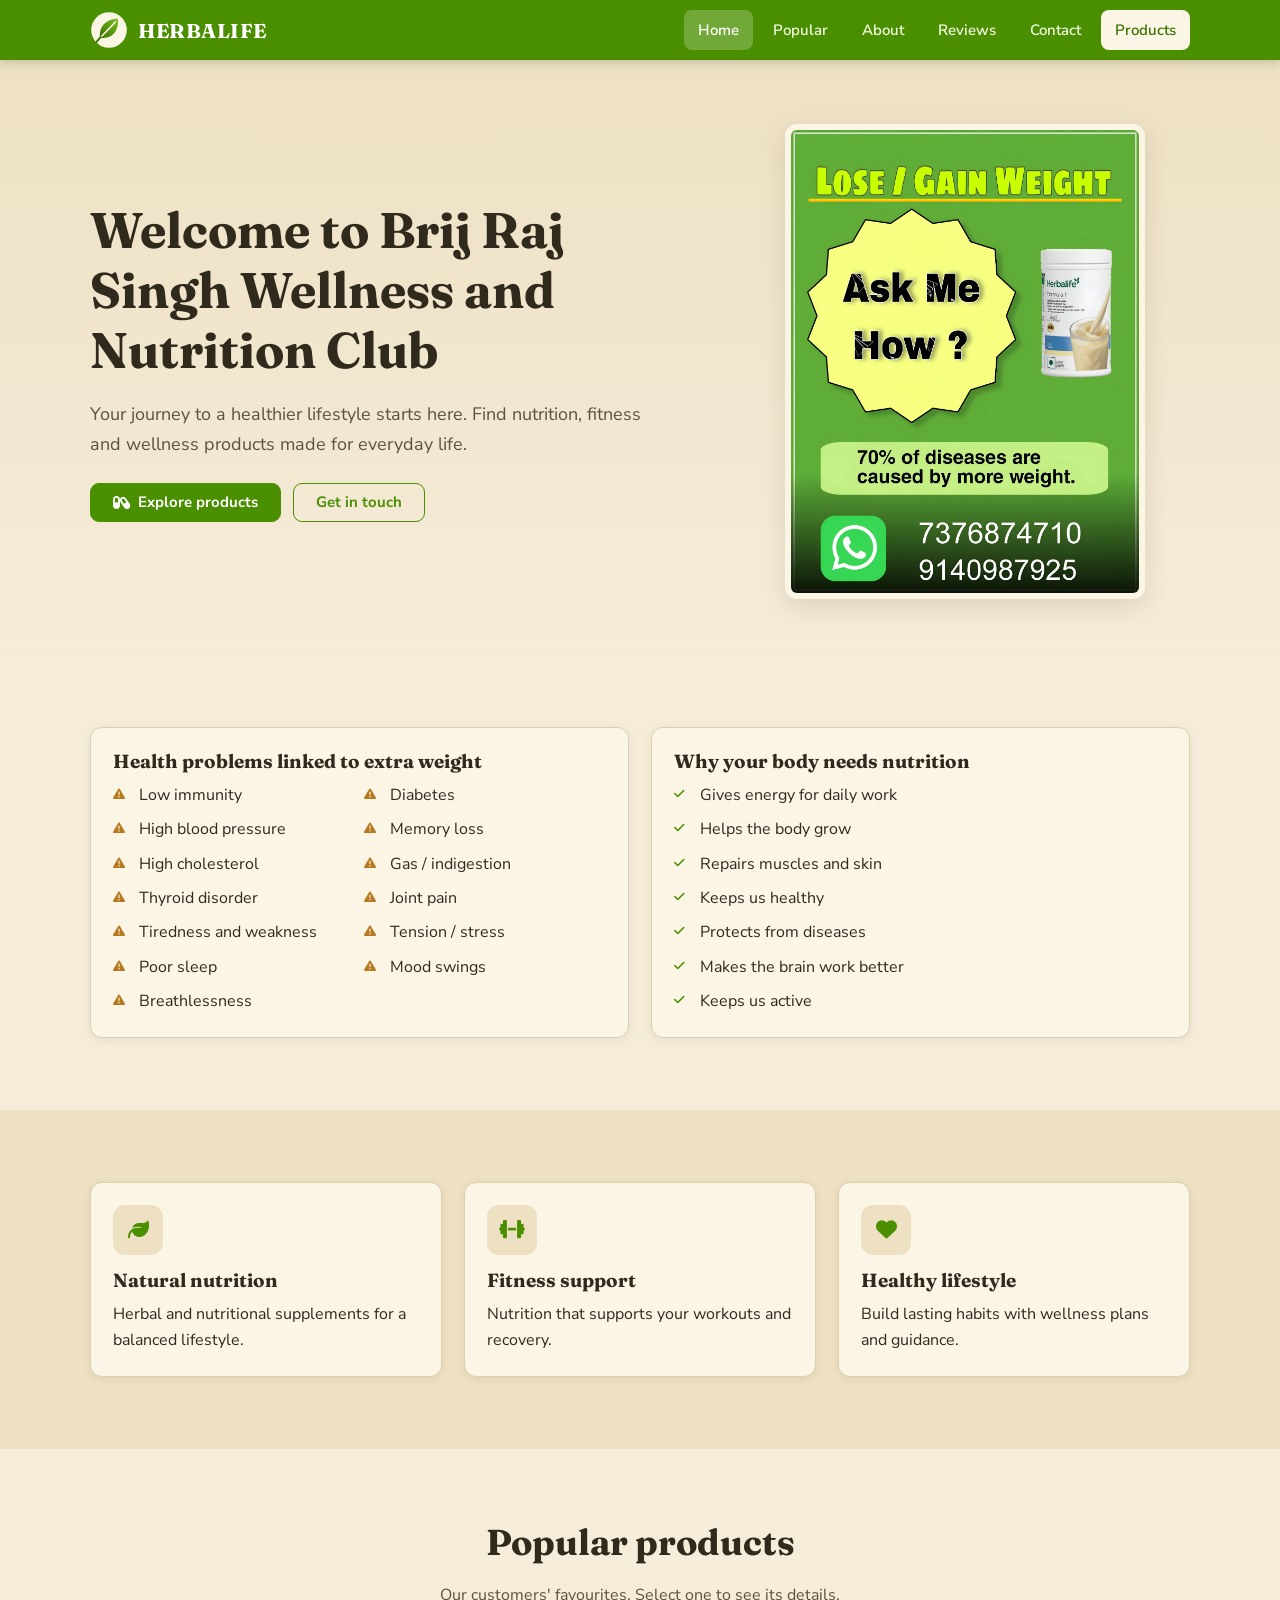
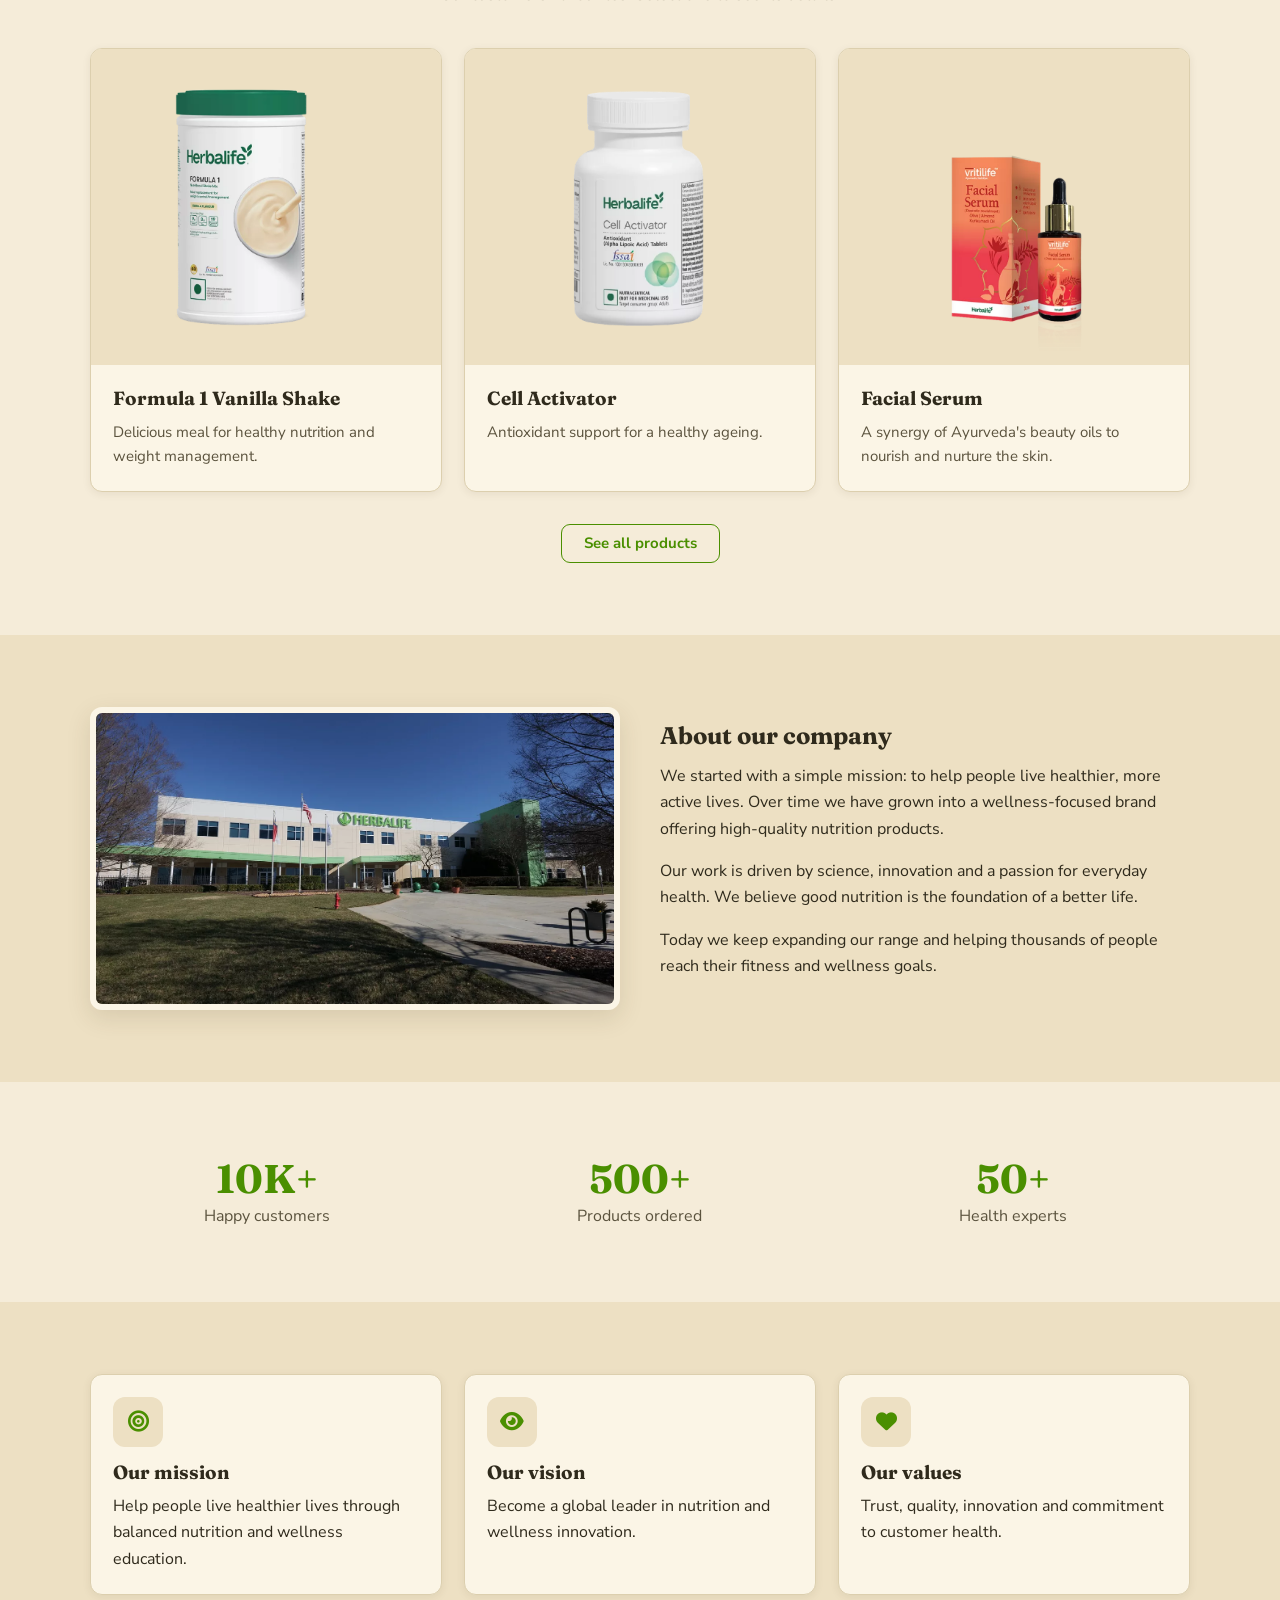
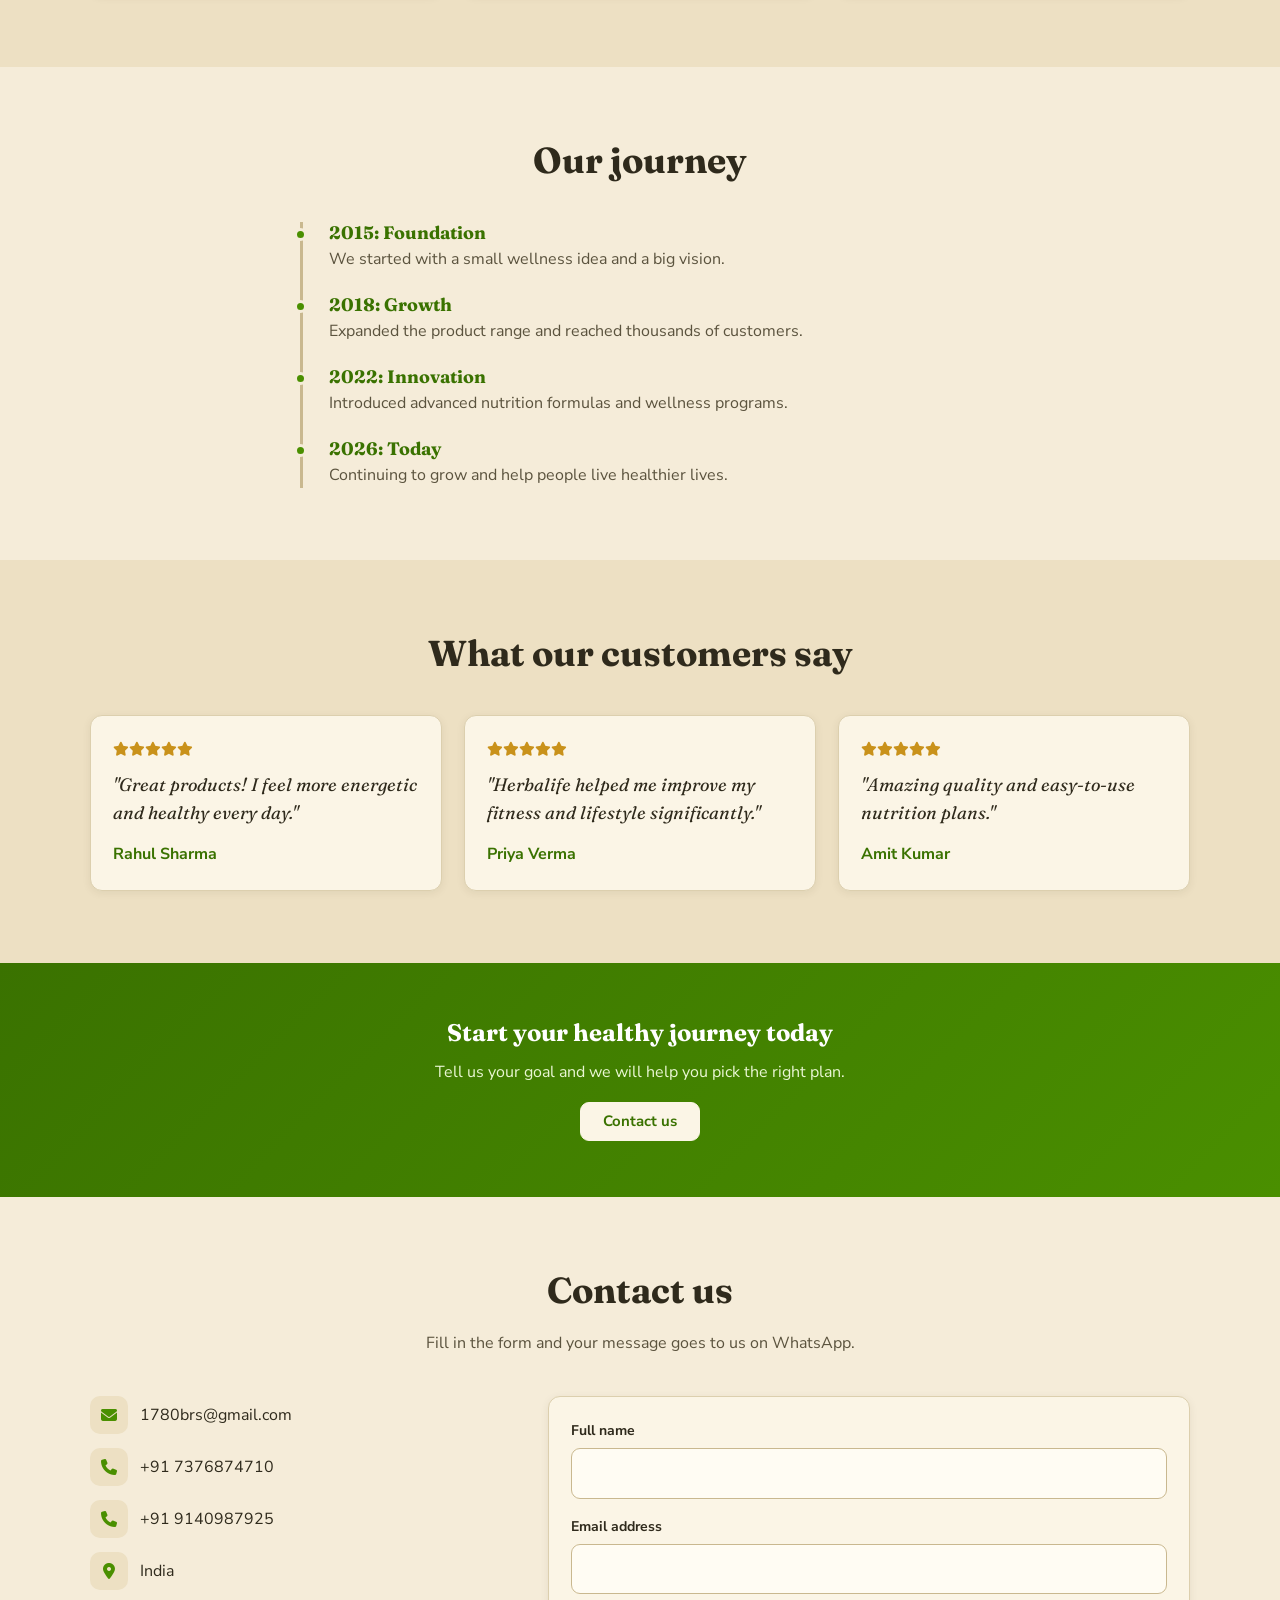
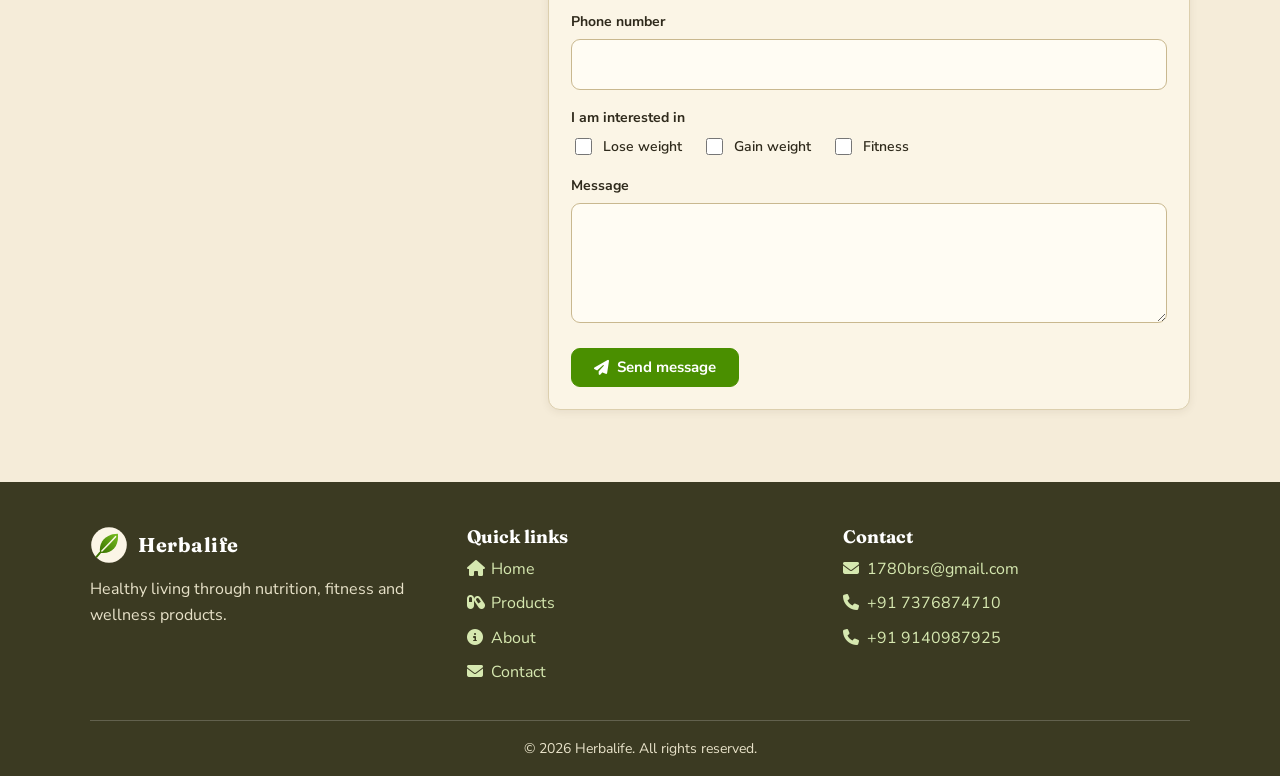
==== index.html @ 3e50e1ab "Add files via upload" ====
<!DOCTYPE html>
<html lang="en">
<head>
<meta charset="UTF-8">
<meta name="viewport" content="width=device-width, initial-scale=1">
<link rel="icon" type="image/svg+xml" href="photo/favicon.svg">
<link rel="icon" type="image/png" sizes="32x32" href="photo/favicon-32.png">
<link rel="apple-touch-icon" href="photo/apple-touch-icon.png">
<link rel="preconnect" href="https://fonts.googleapis.com">
<link href="https://fonts.googleapis.com/css2?family=Fraunces:wght@600;700&family=Nunito+Sans:wght@400;600;700&display=swap" rel="stylesheet">
<link href="https://cdnjs.cloudflare.com/ajax/libs/font-awesome/6.5.0/css/all.min.css" rel="stylesheet">
<link rel="stylesheet" href="css/index.css">
<meta name="description" content="Herbalife nutrition: shakes, vitamins, beauty, fitness and wellness products.">
<title>Herbalife</title>
</head>
<body>
<header class="site-header" id="siteHeader">
  <div class="container navbar">
    <a class="brand" href="#home" data-top aria-label="Herbalife, back to top"><img src="photo/logo.svg" alt="" width="38" height="38"><span>HERBALIFE</span></a>
    <button class="nav-toggle" id="navToggle" aria-label="Toggle menu" aria-expanded="false"><i class="fa-solid fa-bars"></i></button>
    <ul class="nav-links" id="navLinks">
      <li><a href="index.html#home" data-section="home">Home</a></li>
      <li><a href="index.html#popular" data-section="popular">Popular</a></li>
      <li><a href="index.html#about" data-section="about">About</a></li>
      <li><a href="index.html#testimonials" data-section="testimonials">Reviews</a></li>
      <li><a href="index.html#contact" data-section="contact">Contact</a></li>
      <li><a class="nav-cta" href="pages/products.html">Products</a></li>
    </ul>
  </div>
</header>

<main>
<!-- HOME -->
<section class="hero" id="home">
  <div class="container hero-grid">
    <div>
      <h1>Welcome to Brij Raj Singh Wellness and Nutrition Club</h1>
      <p class="lead">Your journey to a healthier lifestyle starts here. Find nutrition, fitness and wellness products made for everyday life.</p>
      <div class="hero-actions">
        <a class="btn" href="pages/products.html"><i class="fa-solid fa-capsules"></i> Explore products</a>
        <a class="btn outline" href="#contact">Get in touch</a>
      </div>
    </div>
    <div class="hero-img"><img src="photo/poster.jpg" alt="Wellness club poster"></div>
  </div>
</section>

<section class="section">
  <div class="container grid cols-2">
    <div class="card"><div class="card-body">
      <h3>Health problems linked to extra weight</h3>
      <ul class="checklist warn two">
        <li>Low immunity</li><li>Diabetes</li><li>High blood pressure</li><li>Memory loss</li>
        <li>High cholesterol</li><li>Gas / indigestion</li><li>Thyroid disorder</li><li>Joint pain</li>
        <li>Tiredness and weakness</li><li>Tension / stress</li><li>Poor sleep</li><li>Mood swings</li><li>Breathlessness</li>
      </ul></div></div>
    <div class="card"><div class="card-body">
      <h3>Why your body needs nutrition</h3>
      <ul class="checklist">
        <li>Gives energy for daily work</li><li>Helps the body grow</li><li>Repairs muscles and skin</li>
        <li>Keeps us healthy</li><li>Protects from diseases</li><li>Makes the brain work better</li><li>Keeps us active</li>
      </ul></div></div>
  </div>
</section>

<section class="section alt">
  <div class="container grid cols-3">
    <div class="card"><div class="card-body"><div class="icon-badge"><i class="fa-solid fa-leaf"></i></div><h3>Natural nutrition</h3><p>Herbal and nutritional supplements for a balanced lifestyle.</p></div></div>
    <div class="card"><div class="card-body"><div class="icon-badge"><i class="fa-solid fa-dumbbell"></i></div><h3>Fitness support</h3><p>Nutrition that supports your workouts and recovery.</p></div></div>
    <div class="card"><div class="card-body"><div class="icon-badge"><i class="fa-solid fa-heart"></i></div><h3>Healthy lifestyle</h3><p>Build lasting habits with wellness plans and guidance.</p></div></div>
  </div>
</section>

<!-- POPULAR PRODUCTS -->
<section class="section" id="popular">
  <div class="container">
    <div class="section-head"><h2>Popular products</h2><p>Our customers' favourites. Select one to see its details.</p></div>
    <div class="grid cols-3" id="popularGrid"></div>
    <div class="center"><a class="btn outline" href="pages/products.html">See all products</a></div>
  </div>
</section>

<!-- ABOUT -->
<section class="section alt" id="about">
  <div class="container">
    <div class="about-story">
      <img src="photo/herbal.webp" alt="Our story">
      <div>
        <h2>About our company</h2>
        <p>We started with a simple mission: to help people live healthier, more active lives. Over time we have grown into a wellness-focused brand offering high-quality nutrition products.</p>
        <p>Our work is driven by science, innovation and a passion for everyday health. We believe good nutrition is the foundation of a better life.</p>
        <p>Today we keep expanding our range and helping thousands of people reach their fitness and wellness goals.</p>
      </div>
    </div>
  </div>
</section>

<section class="section">
  <div class="container">
    <div class="stats">
      <div class="stat"><b>10K+</b><span>Happy customers</span></div>
      <div class="stat"><b>500+</b><span>Products ordered</span></div>
      <div class="stat"><b>50+</b><span>Health experts</span></div>
    </div>
  </div>
</section>

<section class="section alt">
  <div class="container grid cols-3">
    <div class="card"><div class="card-body"><div class="icon-badge"><i class="fa-solid fa-bullseye"></i></div><h3>Our mission</h3><p>Help people live healthier lives through balanced nutrition and wellness education.</p></div></div>
    <div class="card"><div class="card-body"><div class="icon-badge"><i class="fa-solid fa-eye"></i></div><h3>Our vision</h3><p>Become a global leader in nutrition and wellness innovation.</p></div></div>
    <div class="card"><div class="card-body"><div class="icon-badge"><i class="fa-solid fa-heart"></i></div><h3>Our values</h3><p>Trust, quality, innovation and commitment to customer health.</p></div></div>
  </div>
</section>

<section class="section">
  <div class="container">
    <div class="section-head"><h2>Our journey</h2></div>
    <ul class="timeline">
      <li><h4>2015: Foundation</h4><p>We started with a small wellness idea and a big vision.</p></li>
      <li><h4>2018: Growth</h4><p>Expanded the product range and reached thousands of customers.</p></li>
      <li><h4>2022: Innovation</h4><p>Introduced advanced nutrition formulas and wellness programs.</p></li>
      <li><h4>2026: Today</h4><p>Continuing to grow and help people live healthier lives.</p></li>
    </ul>
  </div>
</section>

<!-- TESTIMONIALS -->
<section class="section alt" id="testimonials">
  <div class="container">
    <div class="section-head"><h2>What our customers say</h2></div>
    <div class="grid cols-3">
      <div class="card quote"><div class="card-body"><div class="stars"><i class="fa-solid fa-star"></i><i class="fa-solid fa-star"></i><i class="fa-solid fa-star"></i><i class="fa-solid fa-star"></i><i class="fa-solid fa-star"></i></div><p>"Great products! I feel more energetic and healthy every day."</p><cite>Rahul Sharma</cite></div></div>
      <div class="card quote"><div class="card-body"><div class="stars"><i class="fa-solid fa-star"></i><i class="fa-solid fa-star"></i><i class="fa-solid fa-star"></i><i class="fa-solid fa-star"></i><i class="fa-solid fa-star"></i></div><p>"Herbalife helped me improve my fitness and lifestyle significantly."</p><cite>Priya Verma</cite></div></div>
      <div class="card quote"><div class="card-body"><div class="stars"><i class="fa-solid fa-star"></i><i class="fa-solid fa-star"></i><i class="fa-solid fa-star"></i><i class="fa-solid fa-star"></i><i class="fa-solid fa-star"></i></div><p>"Amazing quality and easy-to-use nutrition plans."</p><cite>Amit Kumar</cite></div></div>
    </div>
  </div>
</section>

<section class="cta">
  <div class="container">
    <h2>Start your healthy journey today</h2>
    <p>Tell us your goal and we will help you pick the right plan.</p>
    <a class="btn light" href="#contact">Contact us</a>
  </div>
</section>

<!-- CONTACT -->
<section class="section" id="contact">
  <div class="container">
    <div class="section-head"><h2>Contact us</h2><p>Fill in the form and your message goes to us on WhatsApp.</p></div>
    <div class="contact-wrap">
      <div class="contact-info">
        <a href="mailto:1780brs@gmail.com"><i class="fa-solid fa-envelope"></i>1780brs@gmail.com</a>
        <a href="tel:+917376874710"><i class="fa-solid fa-phone"></i>+91 7376874710</a>
        <a href="tel:+919140987925"><i class="fa-solid fa-phone"></i>+91 9140987925</a>
        <div><i class="fa-solid fa-location-dot"></i>India</div>
      </div>
      <form class="card" id="contactForm"><div class="card-body">
        <div class="field"><label for="name">Full name</label><input class="input" type="text" id="name" required></div>
        <div class="field"><label for="email">Email address</label><input class="input" type="email" id="email" required></div>
        <div class="field"><label for="phone">Phone number</label><input class="input" type="tel" id="phone" maxlength="10" pattern="[0-9]{10}" title="Enter a 10 digit number" required></div>
        <div class="field"><label>I am interested in</label>
          <div class="checks">
            <label><input type="checkbox" name="problem" value="Lose Weight"> Lose weight</label>
            <label><input type="checkbox" name="problem" value="Gain Weight"> Gain weight</label>
            <label><input type="checkbox" name="problem" value="Fitness"> Fitness</label>
          </div></div>
        <div class="field"><label for="message">Message</label><textarea class="input" id="message" required></textarea></div>
        <button class="btn" type="submit"><i class="fa-solid fa-paper-plane"></i> Send message</button>
      </div></form>
    </div>
  </div>
</section>
</main>

<footer class="footer">
  <div class="container">
    <div class="footer-grid">
      <div><a class="footer-brand" href="#home" data-top aria-label="Herbalife, back to top"><img src="photo/logo.svg" alt="" width="38" height="38"><span>Herbalife</span></a><p>Healthy living through nutrition, fitness and wellness products.</p></div>
      <div><h4>Quick links</h4>
        <a href="index.html#home"><i class="fa-solid fa-house"></i>Home</a>
        <a href="pages/products.html"><i class="fa-solid fa-capsules"></i>Products</a>
        <a href="index.html#about"><i class="fa-solid fa-circle-info"></i>About</a>
        <a href="index.html#contact"><i class="fa-solid fa-envelope"></i>Contact</a></div>
      <div><h4>Contact</h4>
        <a href="mailto:1780brs@gmail.com"><i class="fa-solid fa-envelope"></i>1780brs@gmail.com</a>
        <a href="tel:+917376874710"><i class="fa-solid fa-phone"></i>+91 7376874710</a>
        <a href="tel:+919140987925"><i class="fa-solid fa-phone"></i>+91 9140987925</a></div>
    </div>
    <div class="footer-bottom">&copy; 2026 Herbalife. All rights reserved.</div>
  </div>
</footer>
<script src="js/products-data.js"></script>
<script src="js/index.js"></script>
</body>
</html>
---- css/index.css ----
/* Herbalife site - plain CSS (no Bootstrap). Cream theme. */
:root{
  --cream:#f5ecd9; --cream-2:#ede0c3; --paper:#fbf5e6; --line:#dccfae; --line-2:#c9b88f;
  --ink:#2f2a1c; --ink-2:#5b533e; --muted:#8a7f64;
  --green:#4a8f00; --green-d:#3a7200; --leaf:#78be20;
  --nav-h:60px; --r:12px;
  --shadow:0 2px 8px rgba(70,55,20,.08); --shadow-lg:0 8px 24px rgba(70,55,20,.13);
  --font:"Nunito Sans",system-ui,-apple-system,"Segoe UI",Roboto,sans-serif;
  --font-h:"Fraunces",Georgia,"Times New Roman",serif;
}
*,*::before,*::after{box-sizing:border-box}
html{scroll-behavior:smooth;scroll-padding-top:calc(var(--nav-h) + 8px)}
body{margin:0;font-family:var(--font);font-size:16px;line-height:1.65;color:var(--ink);background:var(--cream)}
img{max-width:100%;display:block}
a{color:var(--green);text-decoration:none}
h1,h2,h3,h4{font-family:var(--font-h);line-height:1.2;margin:0 0 .5em;color:var(--ink)}
p{margin:0 0 1em}
ul{margin:0;padding:0}
:focus-visible{outline:3px solid var(--leaf);outline-offset:2px}

.container{width:100%;max-width:1140px;margin:0 auto;padding:0 20px}
.section{padding:72px 0}
.section.alt{background:var(--cream-2)}
.section-head{text-align:center;max-width:620px;margin:0 auto 40px}
.section-head h2{font-size:clamp(26px,4vw,36px)}
.section-head p{color:var(--ink-2)}
.grid{display:grid;gap:22px}
.grid.cols-3{grid-template-columns:repeat(auto-fit,minmax(250px,1fr))}
.grid.cols-2{grid-template-columns:repeat(auto-fit,minmax(300px,1fr))}

/* Buttons */
.btn{display:inline-flex;align-items:center;gap:8px;padding:11px 22px;border-radius:9px;border:1.5px solid var(--green);
  background:var(--green);color:#fff;font:700 15px/1 var(--font);cursor:pointer;transition:background .15s,color .15s}
.btn:hover{background:var(--green-d);border-color:var(--green-d)}
.btn.outline{background:transparent;color:var(--green)}
.btn.outline:hover{background:var(--green);color:#fff}
.btn.light{background:var(--paper);border-color:var(--paper);color:var(--green-d)}
.btn.light:hover{background:#fff8e8}

/* Cards */
.card{background:var(--paper);border:1px solid var(--line);border-radius:var(--r);box-shadow:var(--shadow);overflow:hidden}
.card-body{padding:22px}
.card h3{font-size:19px}
.card p:last-child{margin-bottom:0}

/* Navbar */
.site-header{position:sticky;top:0;z-index:100;background:var(--green);box-shadow:0 2px 10px rgba(40,50,10,.2)}
.navbar{height:var(--nav-h);display:flex;align-items:center;justify-content:space-between}
.brand{display:inline-flex;align-items:center;gap:10px;font:700 20px var(--font-h);letter-spacing:.5px;color:#fff}
.brand img{width:38px;height:38px;flex-shrink:0}
.nav-links{display:flex;align-items:center;gap:6px;list-style:none}
.nav-links a{display:block;color:#f3fbe3;padding:8px 14px;border-radius:8px;font-weight:600;font-size:15px}
.nav-links a:hover{background:rgba(255,255,255,.15);color:#fff}
.nav-links a.active{background:rgba(255,255,255,.22);color:#fff}
.nav-links a.nav-cta{background:var(--paper);color:var(--green-d)}
.nav-links a.nav-cta:hover,.nav-links a.nav-cta.active{background:#fff8e8;color:var(--green-d)}
.nav-toggle{display:none;background:none;border:1.5px solid rgba(255,255,255,.6);color:#fff;border-radius:8px;padding:7px 11px;font-size:18px;cursor:pointer}

/* Hero */
.hero{padding:64px 0 56px;background:linear-gradient(180deg,var(--cream-2),var(--cream))}
.hero-grid{display:grid;grid-template-columns:1.15fr .85fr;gap:40px;align-items:center}
.hero h1{font-size:clamp(32px,5vw,50px);margin-bottom:.4em}
.hero p.lead{font-size:18px;color:var(--ink-2);max-width:52ch}
.hero-actions{display:flex;flex-wrap:wrap;gap:12px;margin-top:24px}
.hero-img{display:flex;justify-content:center}
.hero-img img{width:min(100%,360px);border-radius:var(--r);border:6px solid var(--paper);box-shadow:var(--shadow-lg)}

/* Home info lists */
.checklist{list-style:none;display:grid;gap:8px}
.checklist li{position:relative;padding-left:26px}
.checklist li::before{content:"\f00c";font:900 12px "Font Awesome 6 Free";position:absolute;left:0;top:5px;color:var(--green)}
.checklist.warn li::before{content:"\f071";color:#b7791f}
.checklist.two{grid-template-columns:repeat(auto-fit,minmax(220px,1fr))}
.icon-badge{width:50px;height:50px;border-radius:12px;background:var(--cream-2);color:var(--green);display:grid;place-items:center;font-size:21px;margin-bottom:14px}

/* Popular products */
.p-card{display:flex;flex-direction:column;height:100%;color:inherit;transition:transform .2s,box-shadow .2s}
.p-card:hover{transform:translateY(-4px);box-shadow:var(--shadow-lg)}
.p-card .img{aspect-ratio:4/3;background:var(--cream-2);display:grid;place-items:center}
.p-card .img img{width:100%;height:100%;object-fit:contain;padding:14px}
.p-card .card-body{flex:1}
.p-card p{color:var(--ink-2);font-size:15px}
.center{text-align:center;margin-top:32px}

/* About */
.about-story{display:grid;grid-template-columns:1fr 1fr;gap:40px;align-items:center}
.about-story img{border-radius:var(--r);border:6px solid var(--paper);box-shadow:var(--shadow-lg);width:100%}
.stats{display:grid;grid-template-columns:repeat(auto-fit,minmax(160px,1fr));gap:20px;text-align:center}
.stat b{display:block;font:700 40px var(--font-h);color:var(--green)}
.stat span{color:var(--ink-2)}
.timeline{list-style:none;max-width:680px;margin:0 auto;border-left:3px solid var(--line-2);padding-left:26px;display:grid;gap:22px}
.timeline li{position:relative}
.timeline li::before{content:"";position:absolute;left:-35px;top:6px;width:13px;height:13px;border-radius:50%;background:var(--green);border:3px solid var(--cream)}
.timeline h4{font-size:18px;margin-bottom:2px;color:var(--green-d)}
.timeline p{margin:0;color:var(--ink-2)}

/* Testimonials */
.quote{height:100%}
.quote p{font:italic 400 18px/1.55 var(--font-h);margin-bottom:14px}
.quote cite{font-style:normal;font-weight:700;color:var(--green-d)}
.stars{color:#c9921b;margin-bottom:10px;font-size:14px}

/* CTA + contact */
.cta{background:linear-gradient(135deg,var(--green-d),var(--green));color:#fff;text-align:center;padding:56px 0}
.cta h2{color:#fff}
.cta p{color:#eaf7d3}
.contact-wrap{display:grid;grid-template-columns:.8fr 1.2fr;gap:30px;align-items:start}
.contact-info{display:grid;gap:14px}
.contact-info a,.contact-info div{display:flex;gap:12px;align-items:center;color:var(--ink)}
.contact-info i{width:38px;height:38px;border-radius:10px;background:var(--cream-2);color:var(--green);display:grid;place-items:center}
.field{margin-bottom:16px}
.field label{display:block;font-weight:700;font-size:14px;margin-bottom:6px}
.input{width:100%;padding:11px 13px;font:inherit;color:var(--ink);background:#fffcf3;border:1.5px solid var(--line-2);border-radius:9px}
.input:focus{outline:none;border-color:var(--leaf);box-shadow:0 0 0 3px rgba(120,190,32,.25)}
textarea.input{resize:vertical;min-height:120px}
.checks{display:flex;flex-wrap:wrap;gap:8px 20px}
.checks label{display:flex;align-items:center;gap:8px;font-weight:600;margin:0;cursor:pointer}
.checks input{accent-color:var(--green);width:17px;height:17px}

/* Footer */
.footer{background:#3b3a22;color:#e8e2c9;padding:44px 0 0}
.footer-grid{display:grid;grid-template-columns:repeat(auto-fit,minmax(220px,1fr));gap:30px}
.footer h4{color:#fff;font-size:18px}
.footer a{display:block;color:#d6e8b0;margin-bottom:8px}
.footer a:hover{color:#fff}
.footer a i{margin-right:8px;width:16px}
.footer .footer-brand{display:inline-flex;align-items:center;gap:10px;margin-bottom:12px;color:#fff;font:700 20px var(--font-h);letter-spacing:.5px}
.footer .footer-brand:hover{color:#fff}
.footer-bottom{border-top:1px solid rgba(255,255,255,.2);margin-top:26px;padding:16px 0;text-align:center;font-size:14px}

@media (max-width:820px){
  .nav-toggle{display:block}
  .nav-toggle{position:relative;z-index:130}
  .nav-links{position:fixed;top:0;right:0;bottom:0;width:min(280px,80vw);background:var(--green-d);flex-direction:column;align-items:stretch;gap:4px;padding:76px 18px 24px;z-index:120;box-shadow:-8px 0 24px rgba(0,0,0,.25);transform:translateX(100%);visibility:hidden;transition:transform .28s ease,visibility 0s linear .28s}
  .nav-links.open{transform:none;visibility:visible;transition:transform .28s ease}
  .nav-links a{padding:12px 14px;font-size:16px}
  .nav-overlay{position:fixed;inset:0;z-index:110;background:rgba(47,42,28,.45);opacity:0;visibility:hidden;transition:opacity .28s,visibility 0s linear .28s}
  .nav-overlay.active{opacity:1;visibility:visible;transition:opacity .28s}
  .hero-grid,.about-story,.contact-wrap{grid-template-columns:1fr}
  .section{padding:52px 0}
}
@media (prefers-reduced-motion:reduce){html{scroll-behavior:auto}*{transition:none!important}}
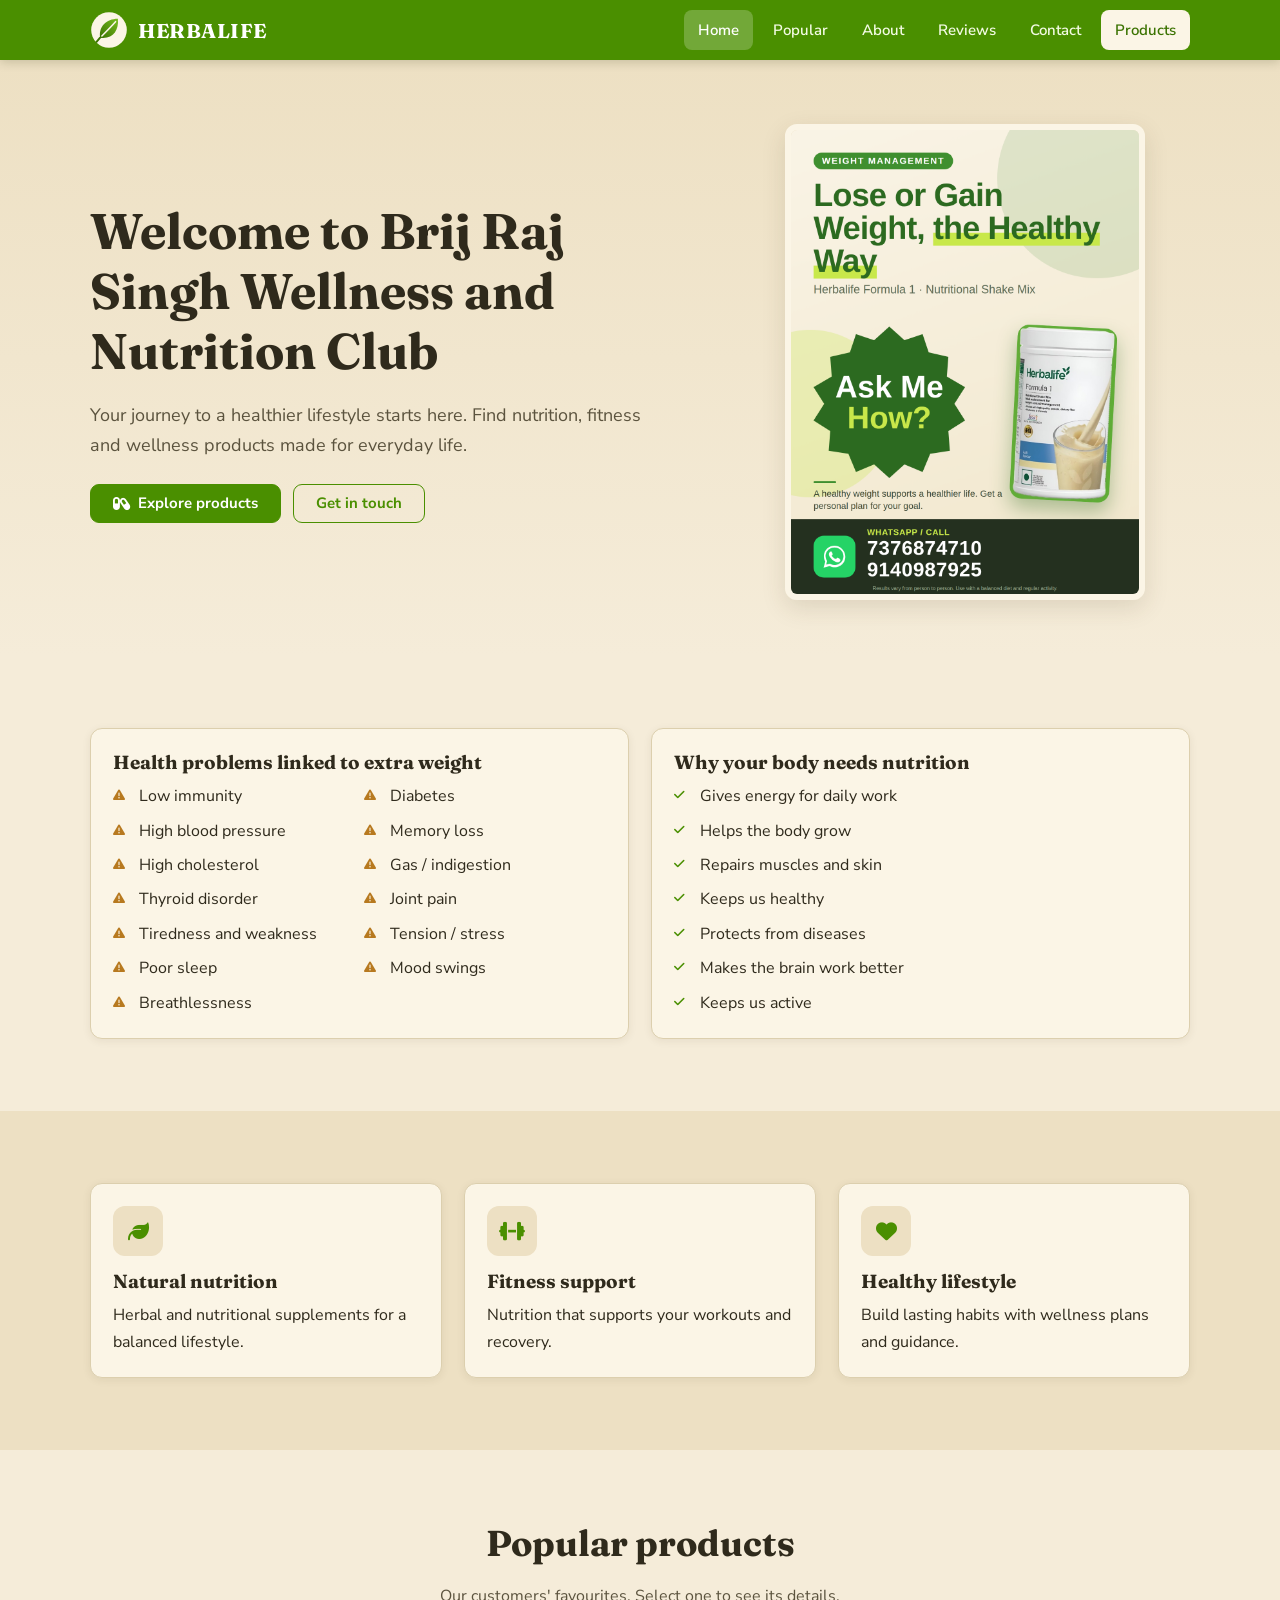
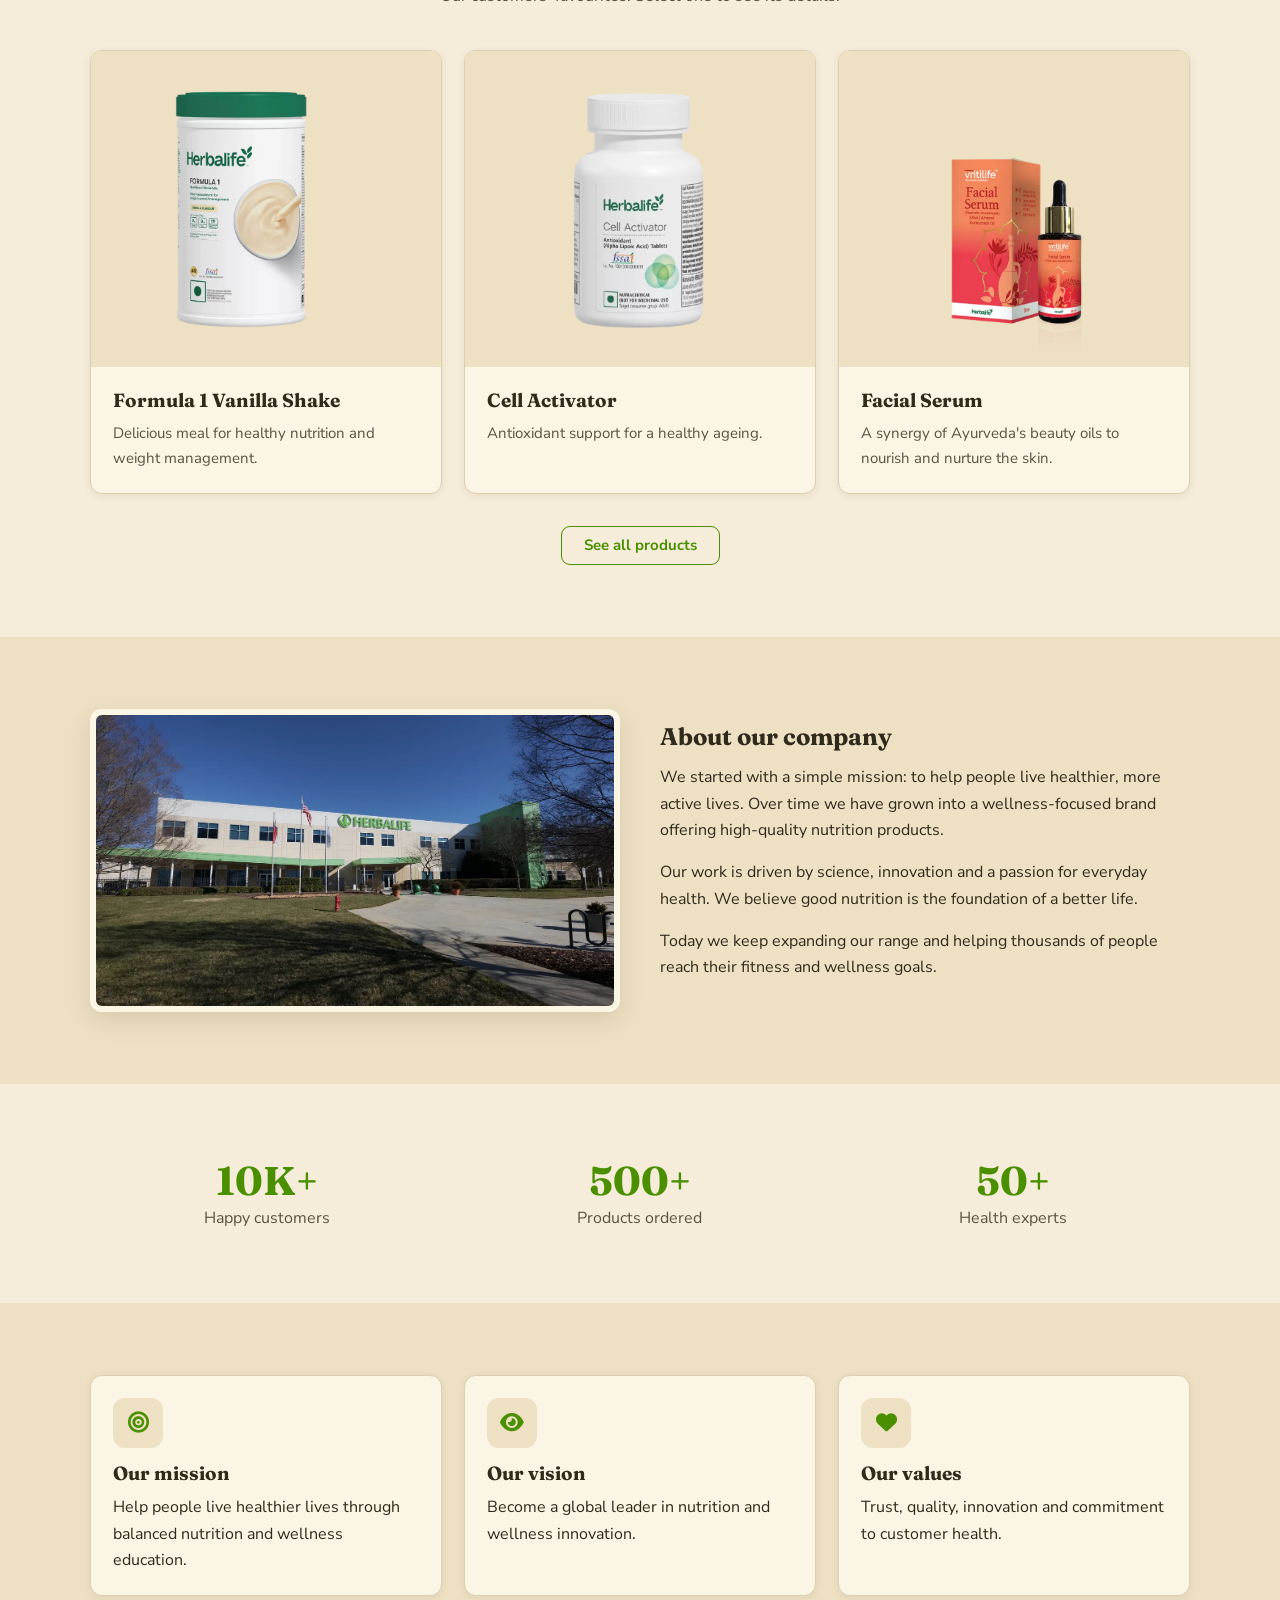
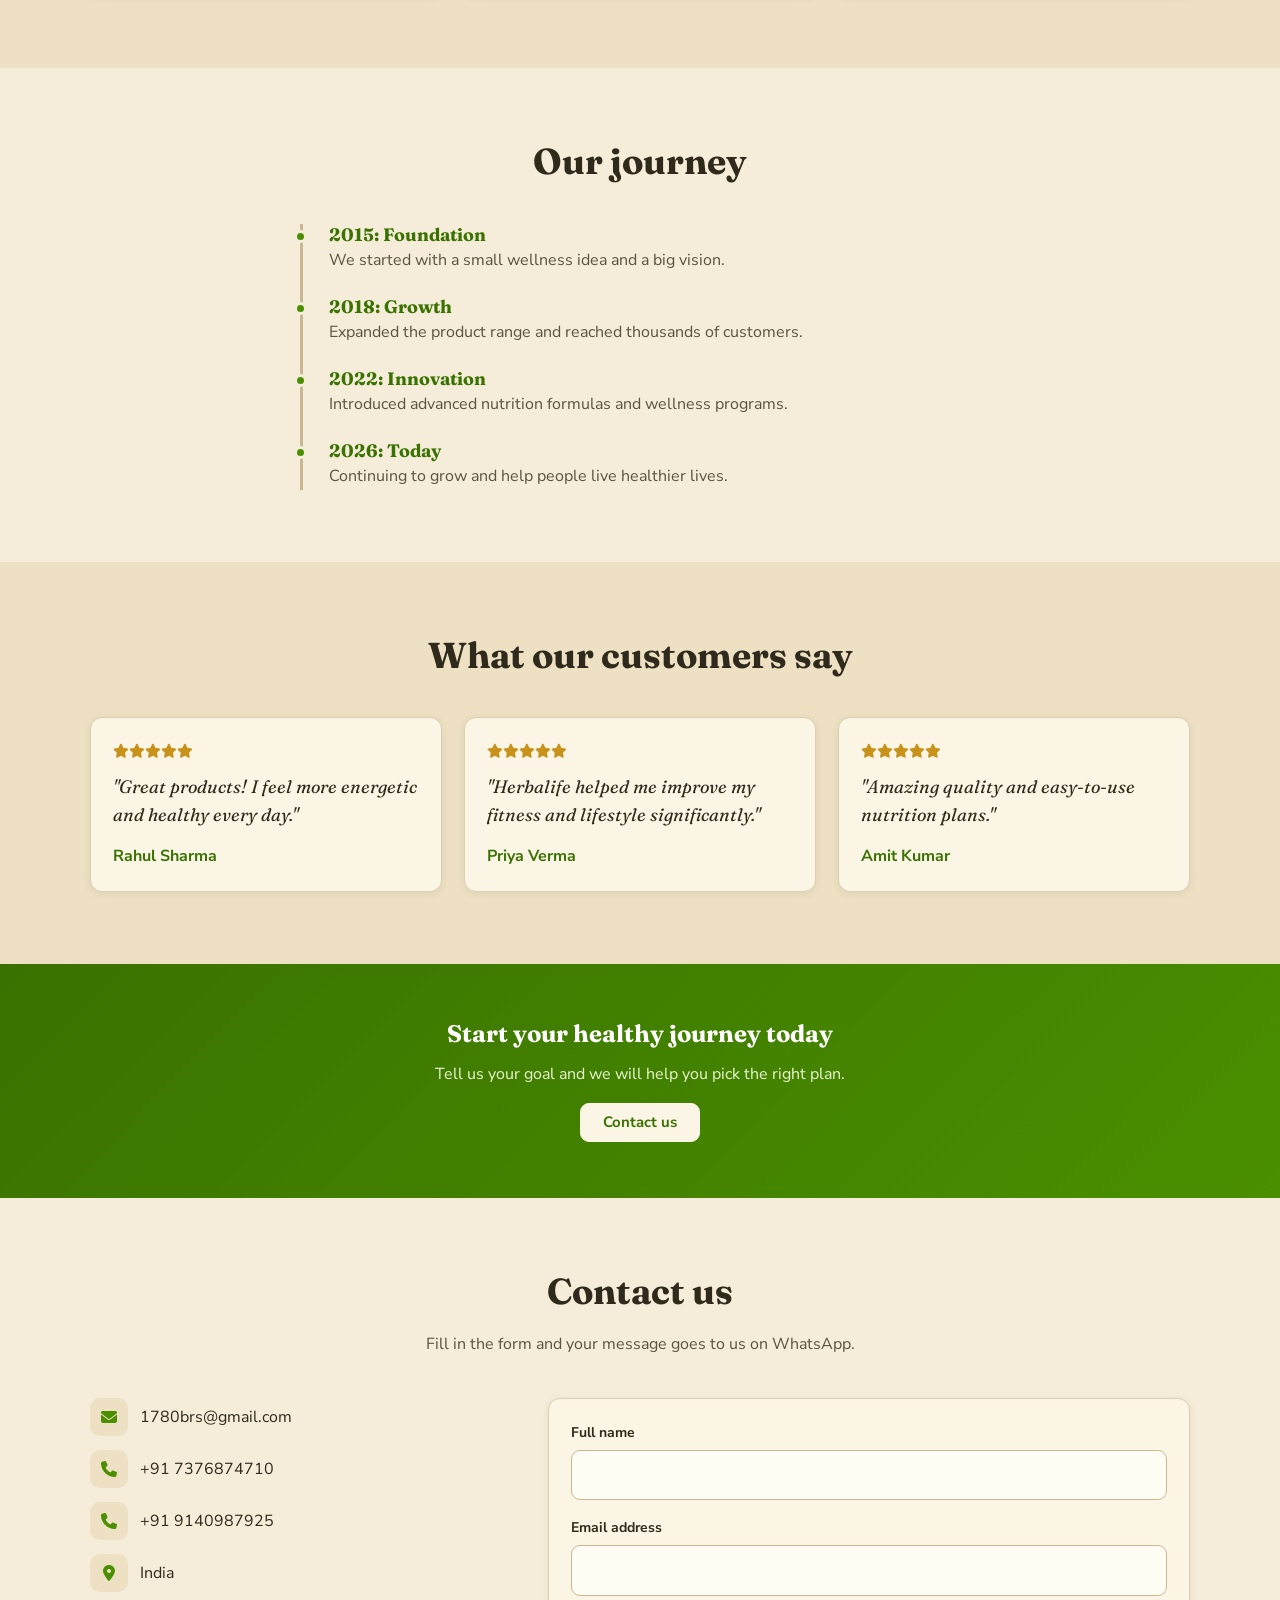
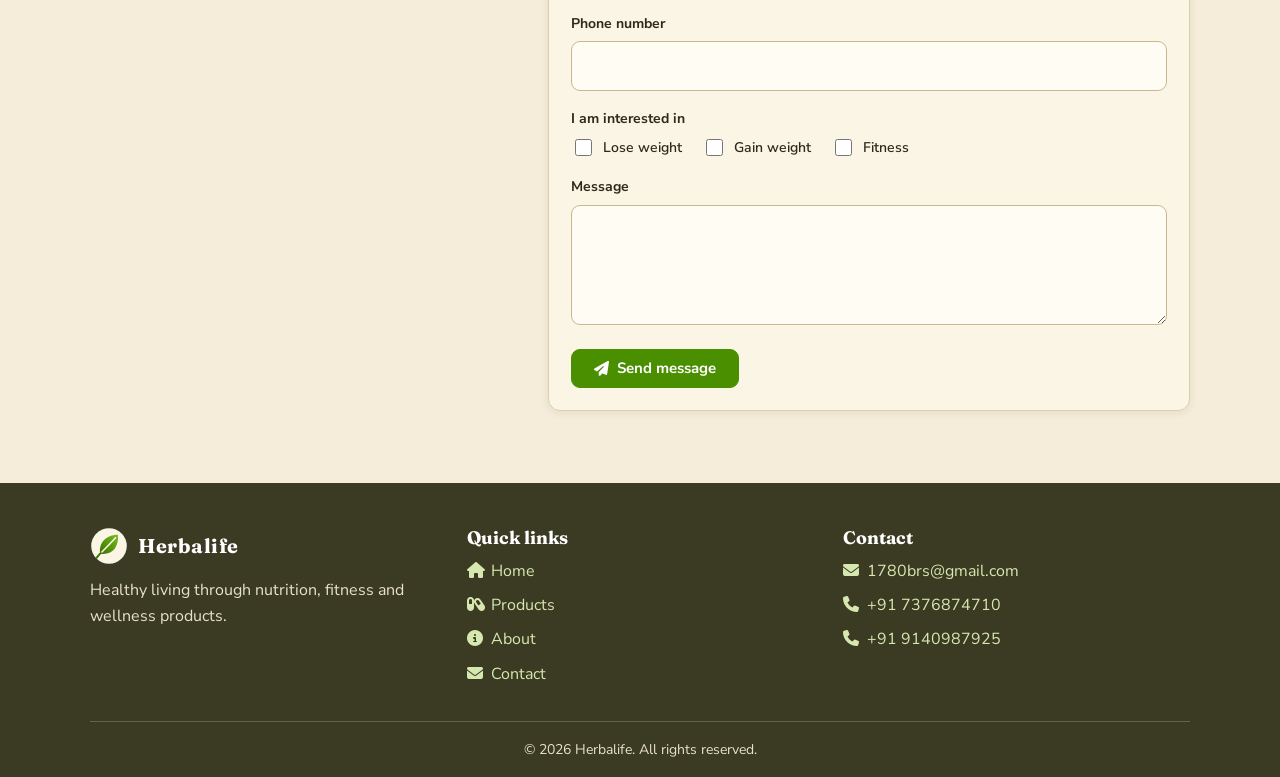
==== commit 82cbc4b3: "Update hero image source from poster.jpg to poster.png" ====
--- a/index.html
+++ b/index.html
@@ -1,6 +1,15 @@
 <!DOCTYPE html>
 <html lang="en">
 <head>
+  <!-- Google tag (gtag.js) -->
+<script async src="https://www.googletagmanager.com/gtag/js?id=G-55SBT8M7E7"></script>
+<script>
+  window.dataLayer = window.dataLayer || [];
+  function gtag(){dataLayer.push(arguments);}
+  gtag('js', new Date());
+
+  gtag('config', 'G-55SBT8M7E7');
+</script>
 <meta charset="UTF-8">
 <meta name="viewport" content="width=device-width, initial-scale=1">
 <link rel="icon" type="image/svg+xml" href="photo/favicon.svg">
@@ -41,7 +50,7 @@
         <a class="btn outline" href="#contact">Get in touch</a>
       </div>
     </div>
-    <div class="hero-img"><img src="photo/poster.jpg" alt="Wellness club poster"></div>
+    <div class="hero-img"><img src="photo/poster.png" alt="Wellness club poster"></div>
   </div>
 </section>
 
